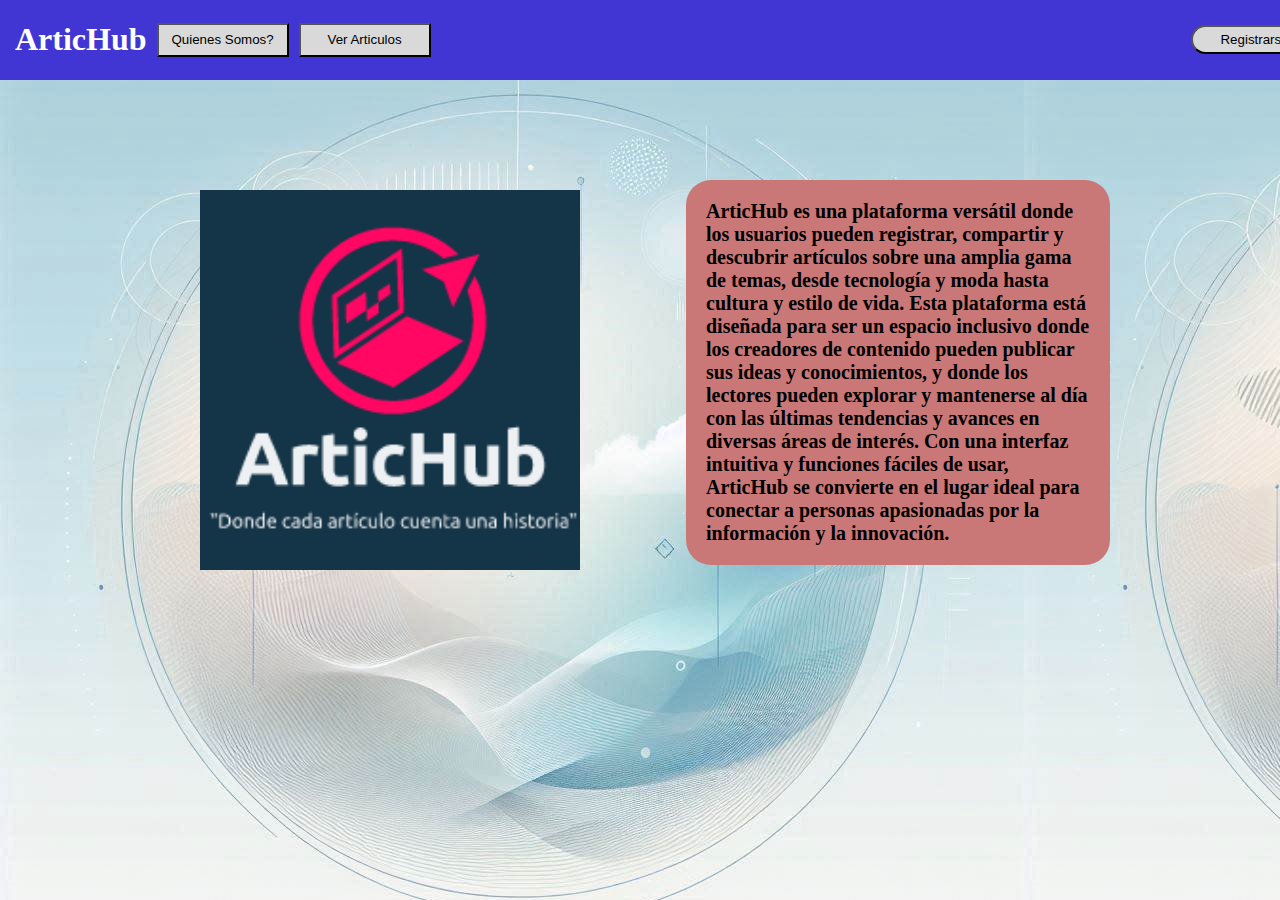
==== index.html @ 30e4ad21 "Add files via upload" ====
<!DOCTYPE html>
<html lang="en">

<head>
    <meta charset="UTF-8">
    <meta name="viewport" content="width=device-width, initial-scale=1.0">
    <link rel="stylesheet" href="frontend/styles/index.css">
    <title>Inicio</title>
</head>

<body>
    <header>
        <nav>
            <h1 id="Ini">ArticHub</h1>
            <div class="menu-1">
                <a href="index.html"><button type="button" id="Somos">Quienes Somos?</button></a>
                <a href="frontend/templates/articulos.html"><button type="button" id="Articulos">Ver Articulos</button></a>
            </div>
            <div class="menu-2">
                <button type="button" type="registrar" id="Registrarse">Registrarse</button>
                <button type="button" id="Inicio">Iniciar Sesion</button>
            </div>

            <button class="menu_boton" id="menu_boton">☰</button>
        </nav>
        <nav class="menu" id="menu">
            <a href="index.html">Quienes Somos?</a>
            <hr>
            <a href="frontend/templates/articulos.html">Ver Articulos</a>
            <hr>
            <button type="button" id="Registrarse">Registrarse</button>
            <hr>
            <button type="button" id="Inicio">Iniciar Sesion</button>
        </nav>

    </header>


    <div class="container" id="container">
        <div class="in-flex">
            <img src="../../ar/079e7d0c4555412c8590abdad08ea635-free.png" alt="Logo de la pagina">
        </div>

        <div class="in-flex">
            <h3>ArticHub es una plataforma versátil donde los usuarios pueden registrar, compartir y descubrir artículos
                sobre una amplia gama de temas, desde tecnología y moda hasta cultura y estilo de vida. Esta plataforma
                está diseñada para ser un espacio inclusivo donde los creadores de contenido pueden publicar sus ideas y
                conocimientos, y donde los lectores pueden explorar y mantenerse al día con las últimas tendencias y
                avances en diversas áreas de interés. Con una interfaz intuitiva y funciones fáciles de usar, ArticHub
                se convierte en el lugar ideal para conectar a personas apasionadas por la información y la innovación.
            </h3>
        </div>
    </div>

    <div class="modal-inicio" id="modal_inicio">
        <p class="close-modal" id="closeModal">&times;</p>
        <h1>Inicio de sesion</h1>
        <form action="">
            <input type="text" name="Usuario" id="usuario" placeholder="Usuario" required>
            <input type="text" name="contraseña" id="contraseña" placeholder="Contraseña" required>
            <button type="submit" id="boton_iniciar">Iniciar</button>
        </form>
        <h4 id="olvide_contra">olvidaste tu contraseña?</h4>
    </div>

    <div class="modal-contra" id="modal_contra">
        <p class="close-modal" id="closeModal">&times;</p>
        <h1>Olvidaste tu contraseña</h1>
        <form action="">
            <input type="email" placeholder="Ingrese el correo">
            <button type="submit" id="enviar-correo">Enviar correo</button>
        </form>
    </div>

    <div id="registroContainer" class="modal-registro">
        <p class="close-modal" id="closeModal">&times;</p>
        <h2>Registrarme</h2>
        <form action="">
            <div class="form-columns">
                <div class="left-column">
                    <input type="text" placeholder="Nombre usuario" required>
                    <input type="email" placeholder="Correo Electronico" required>
                    <input type="text" placeholder="Nombre Completo" required>
                    <fieldset>
                        <legend>Género (Opcional):</legend>
                        <label>
                            <input type="radio" name="genero" value="Masculino"> Masculino
                        </label>
                        <label>
                            <input type="radio" name="genero" value="Femenino"> Femenino
                        </label>
                        <label>
                            <input type="radio" name="genero" value="Otro"> Otro
                        </label>
                        <label>
                            <input type="radio" name="genero" value="Prefiero no decirlo"> Prefiero no decirlo
                        </label>
                    </fieldset>
                </div>
                <div class="right-column">
                    <input type="date" placeholder="Fecha de nacimiento" required>
                    <input type="text" placeholder="País o Región" required>
                    <input type="password" placeholder="Contraseña" required>
                    <input type="password" placeholder="Confirmar Contraseña" required>
                    <button type="submit" id="registrar">Registrar</button>
                </div>
            </div>
        </form>
    </div>
    <script src="frontend/js/script.js"></script>
</body>

</html>
---- frontend/styles/index.css ----
body {
    background-image: url('../../ar/OIG3.HV.jpg');
    margin: 0;
    padding: 0;
}

a {
    color: inherit;
    text-decoration: none;
}

/*Barra de navegacion */
h1 {
    color: #fff;
}

.menu_boton {
    display: none;
    cursor: pointer;
    padding: 15px;
    background-color: #333;
    color: white;
    border: none;
    outline: none;
}

nav {
    display: flex;
    justify-content: space-between;
    align-items: center;
    background-color: #4136D4;
    padding: 0 15px;
}

.menu {
    display: none;
    width: 150px;
    color: white;
    position: absolute; /* Cambiar a posición absoluta */
    right: 0;
}
.menu button{
    margin-bottom: 15px;
    /*poner el witd el heig cambia colores ajustar botones y mas*/
} 

.menu-1,
.menu-2 {
    display: flex;
    align-items: center;
}

.menu-1 {
    margin-right: 750px;
}

button {
    background-color: #D9D9D9;
}

.menu-1 button {
    width: 132px;
    height: 34px;
    margin-left: 10px;
}

.menu-2 {
    margin-right: 15px;
}

.menu-2 button {
    width: 128px;
    height: 29px;
    margin-left: 10px;
    border-radius: 15px;
}

.menu-1 button:hover,
.menu-2 button:hover {
    background-color: #B3B3B3;
}

/*Fin barra navegacion*/
.container {
    display: flex;
    flex-wrap: wrap;
    justify-content: center;
    align-items: center;
    gap: 20px;
    padding: 20px;
    min-width: 250px;
}

.in-flex {
    flex: 1;
}

.in-flex:first-child {
    flex: 2;
}

.in-flex img {
    width: 380px;
    margin-left: 180px;
    margin-top: 80px;
}

.in-flex h3 {
    width: 384px;
    background-color: #CA7777;
    font-size: 20px;
    padding-inline: 20px;
    padding-block: 20px;
    border-radius: 25px;
    margin-right: 150px;
    margin-top: 80px;
}
/*Falta media de table y terminar de ajustar el exixtente*/
@media screen and (max-width: 480px) {
    .in-flex img {
        width: 380px;
        margin-left: 0px;
        margin-top: 80px;
    }

    .in-flex h3 {
        width: 344px;
        background-color: #CA7777;
        padding-inline: 20px;
        padding-block: 20px;
        border-radius: 25px;
        margin-right: 0px;
        margin-top: 80px;
    }

    .menu-1,
    .menu-2 {
        display: none;
    }
    .menu_boton{
        display: block;
    }
}

/*Fin contenido*/

/*Muestra de modales*/

/*modal de inicio*/
.modal-inicio {
    display: none;
    /* El modal está oculto por defecto */
    width: 315px;
    height: 371px;
    background-color: #928D8D;
    position: fixed;
    top: 50%;
    left: 50%;
    transform: translate(-50%, -50%);
    z-index: 1000;
    padding: 20px;
    box-sizing: border-box;
    border-radius: 30px;
}

.modal-inicio input {
    width: 243px;
    height: 36px;
    margin-bottom: 20px;
}

.modal-inicio button {
    width: 122px;
    height: 34px;
    border-radius: 10px;
}

/*Cerra modal*/
.close-modal {
    position: absolute;
    top: 10px;
    right: 10px;
    font-size: 24px;
    color: white;
    cursor: pointer;
    margin: 0;
    /* Asegura que no haya espacio extra */
    padding: 0;
    /* Elimina cualquier padding predeterminado */
}

/*Cerra modal*/
.close-modal:hover {
    color: red;
}

.modal-inicio,
.modal-contra {
    text-align: center;
}

.modal-inicio button:hover {
    background-color: #A0A0A0;
}

#olvide_contra {
    padding-top: 5px;
    text-align: right;
}

#olvide_contra:hover {
    color: red;
}

/*modal olvide*/
.modal-contra {
    display: none;
    width: 315px;
    height: 371px;
    background-color: #928D8D;
    position: fixed;
    top: 50%;
    left: 50%;
    transform: translate(-50%, -50%);
    z-index: 1000;
    padding: 20px;
    box-sizing: border-box;
    border-radius: 30px;
}

.modal-contra input {
    width: 243px;
    height: 36px;
    margin-bottom: 20px;
}

.modal-contra button {
    width: 122px;
    height: 34px;
    border-radius: 10px;
}

.modal-contra button:hover {
    background-color: #A0A0A0;
}

/*Modal registro*/
.modal-registro {
    display: none;
    background-color: #928D8D;
    position: fixed;
    top: 50%;
    left: 50%;
    transform: translate(-50%, -50%);
    z-index: 1000;
    padding: 20px;
    box-sizing: border-box;
    border-radius: 30px;
}

#registroContainer {
    width: 500px;
    padding: 20px;
    margin: auto;
    text-align: center;
}

#registroContainer h2 {
    font-size: 24px;
    margin-bottom: 20px;
}

#registroContainer .form-columns {
    display: flex;
    justify-content: space-between;
}

#registroContainer .left-column,
#registroContainer .right-column {
    width: 45%;
}

#registroContainer fieldset {
    border: 1px solid #000;
    padding: 10px;
    margin-top: 10px;
    border-radius: 10px;
    text-align: left;
    /* Para alinear el contenido a la izquierda */
}

#registroContainer fieldset legend {
    font-weight: bold;
    font-size: 14px;
}

#registroContainer fieldset label {
    display: flex;
    align-items: center;
    margin-bottom: 10px;
    font-size: 14px;
}

#registroContainer input[type="radio"] {
    margin-right: 8px;
}

#registroContainer input[type="text"],
#registroContainer input[type="email"],
#registroContainer input[type="password"],
#registroContainer input[type="date"] {
    width: 100%;
    padding: 10px;
    margin-bottom: 10px;
    border: 1px solid #C4C4C4;
    border-radius: 5px;
    box-sizing: border-box;
}

#registroContainer button[type="submit"] {
    width: 126px;
    height: 36px;
    margin-top: 20px;
    background-color: #B3B3B3;
    border: none;
    border-radius: 10px;
    font-size: 18px;
    cursor: pointer;
}

#registroContainer button[type="submit"]:hover {
    background-color: #A0A0A0;
}

/*Poner borrosa la pagina*/
.blur-background {
    filter: blur(5px);
    transition: filter 0.3s ease;
}
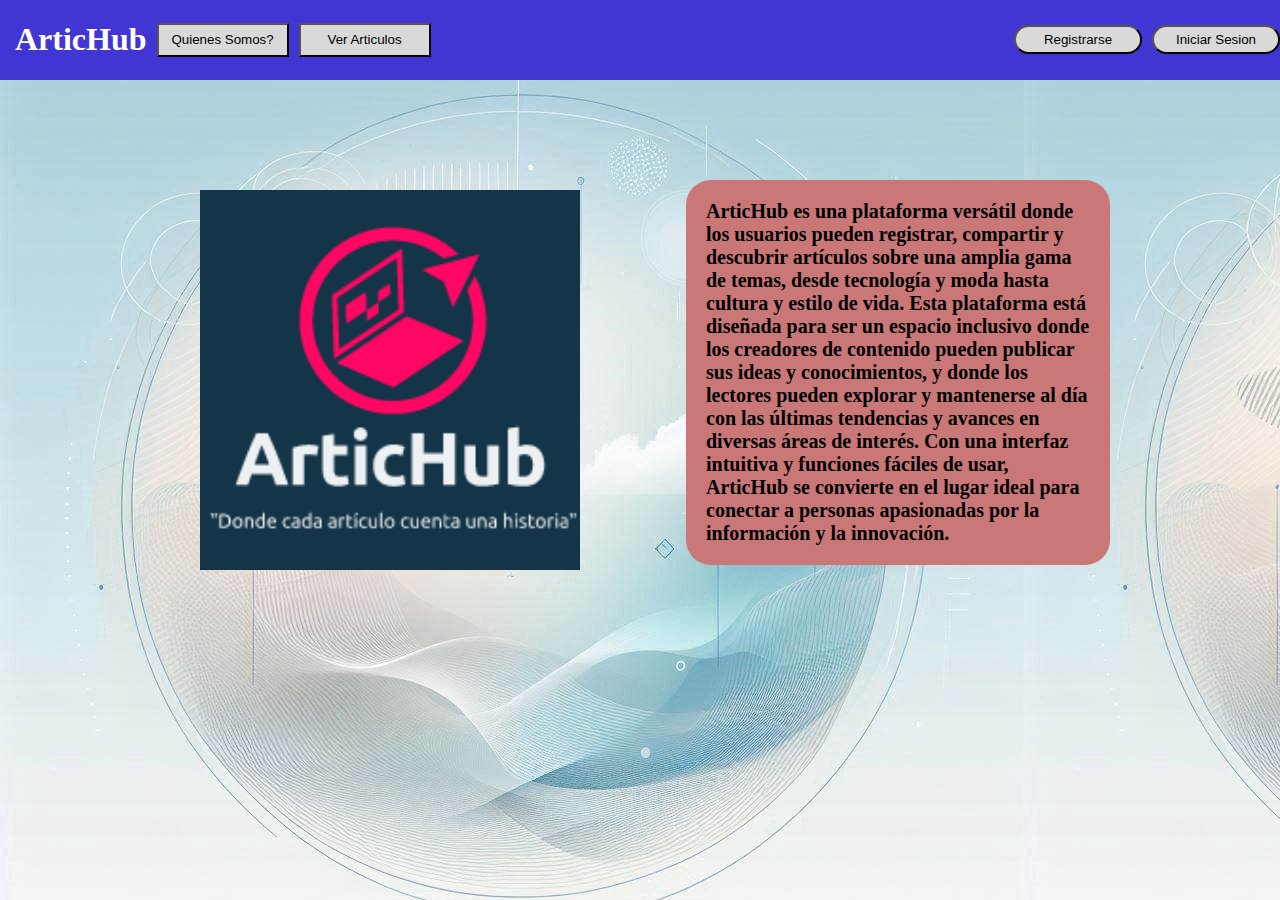
==== commit 0c2fcf8a: "Add files via upload" ====
--- a/index.html
+++ b/index.html
@@ -28,9 +28,9 @@
             <hr>
             <a href="frontend/templates/articulos.html">Ver Articulos</a>
             <hr>
-            <button type="button" id="Registrarse">Registrarse</button>
+            <button type="button" id="RegistrarseM">Registrarse</button>
             <hr>
-            <button type="button" id="Inicio">Iniciar Sesion</button>
+            <button type="button" id="InicioM">Iniciar Sesion</button>
         </nav>
 
     </header>
--- a/frontend/styles/index.css
+++ b/frontend/styles/index.css
@@ -3,17 +3,14 @@
     margin: 0;
     padding: 0;
 }
-
 a {
     color: inherit;
     text-decoration: none;
 }
-
 /*Barra de navegacion */
 h1 {
     color: #fff;
 }
-
 .menu_boton {
     display: none;
     cursor: pointer;
@@ -23,7 +20,6 @@
     border: none;
     outline: none;
 }
-
 nav {
     display: flex;
     justify-content: space-between;
@@ -31,7 +27,6 @@
     background-color: #4136D4;
     padding: 0 15px;
 }
-
 .menu {
     display: none;
     width: 150px;
@@ -43,43 +38,36 @@
     margin-bottom: 15px;
     /*poner el witd el heig cambia colores ajustar botones y mas*/
 } 
-
 .menu-1,
 .menu-2 {
     display: flex;
     align-items: center;
 }
-
 .menu-1 {
-    margin-right: 750px;
-}
-
+    margin-right: 950px;
+}
 button {
     background-color: #D9D9D9;
 }
-
 .menu-1 button {
     width: 132px;
     height: 34px;
     margin-left: 10px;
 }
-
 .menu-2 {
-    margin-right: 15px;
-}
-
+    position: absolute;
+    right: 0;
+}
 .menu-2 button {
     width: 128px;
     height: 29px;
     margin-left: 10px;
     border-radius: 15px;
 }
-
 .menu-1 button:hover,
 .menu-2 button:hover {
     background-color: #B3B3B3;
 }
-
 /*Fin barra navegacion*/
 .container {
     display: flex;
@@ -140,6 +128,31 @@
     .menu_boton{
         display: block;
     }
+    .menu button{
+        width: auto;
+        height: 30px;
+        margin: 0;
+    }
+    .menu #Inicio{
+        margin-bottom: 10px;
+    }
+    .modal-inicio{
+        width: 80%;
+    }
+    .modal-registro {
+        width: 80% !important; 
+    }
+
+    #registroContainer .form-columns {
+        display: block !important; /* Forzar que se aplique el display en bloque */
+    }
+
+    #registroContainer .left-column,
+    #registroContainer .right-column {
+        width: 100% !important; /* Forzar que las columnas ocupen el 100% */
+        margin-bottom: 10px !important; /* Añadir espacio entre los campos */
+    }
+    
 }
 
 /*Fin contenido*/
@@ -249,7 +262,7 @@
     display: none;
     background-color: #928D8D;
     position: fixed;
-    top: 50%;
+    top: calc(50% + 30px);
     left: 50%;
     transform: translate(-50%, -50%);
     z-index: 1000;
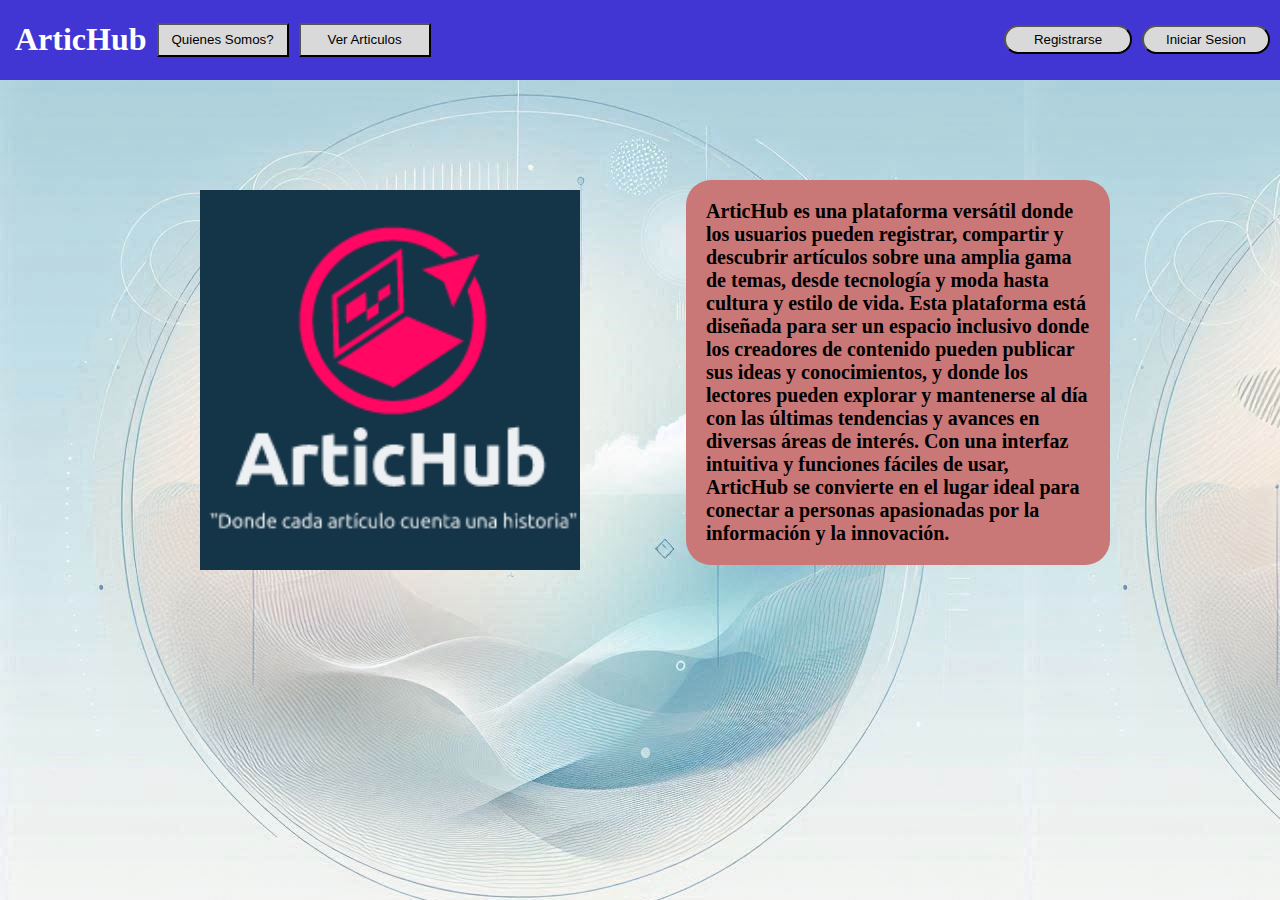
==== commit db200c83: "Add files via upload" ====
--- a/index.html
+++ b/index.html
@@ -32,7 +32,6 @@
             <hr>
             <button type="button" id="InicioM">Iniciar Sesion</button>
         </nav>
-
     </header>
 
 
--- a/frontend/styles/index.css
+++ b/frontend/styles/index.css
@@ -8,9 +8,7 @@
     text-decoration: none;
 }
 /*Barra de navegacion */
-h1 {
-    color: #fff;
-}
+
 .menu_boton {
     display: none;
     cursor: pointer;
@@ -26,6 +24,7 @@
     align-items: center;
     background-color: #4136D4;
     padding: 0 15px;
+    color: #fff;
 }
 .menu {
     display: none;
@@ -61,7 +60,7 @@
 .menu-2 button {
     width: 128px;
     height: 29px;
-    margin-left: 10px;
+    margin-right: 10px;
     border-radius: 15px;
 }
 .menu-1 button:hover,
@@ -104,7 +103,7 @@
     margin-top: 80px;
 }
 /*Falta media de table y terminar de ajustar el exixtente*/
-@media screen and (max-width: 480px) {
+@media screen and (max-width: 690px) {
     .in-flex img {
         width: 380px;
         margin-left: 0px;
@@ -133,7 +132,7 @@
         height: 30px;
         margin: 0;
     }
-    .menu #Inicio{
+    .menu #InicioM{
         margin-bottom: 10px;
     }
     .modal-inicio{
